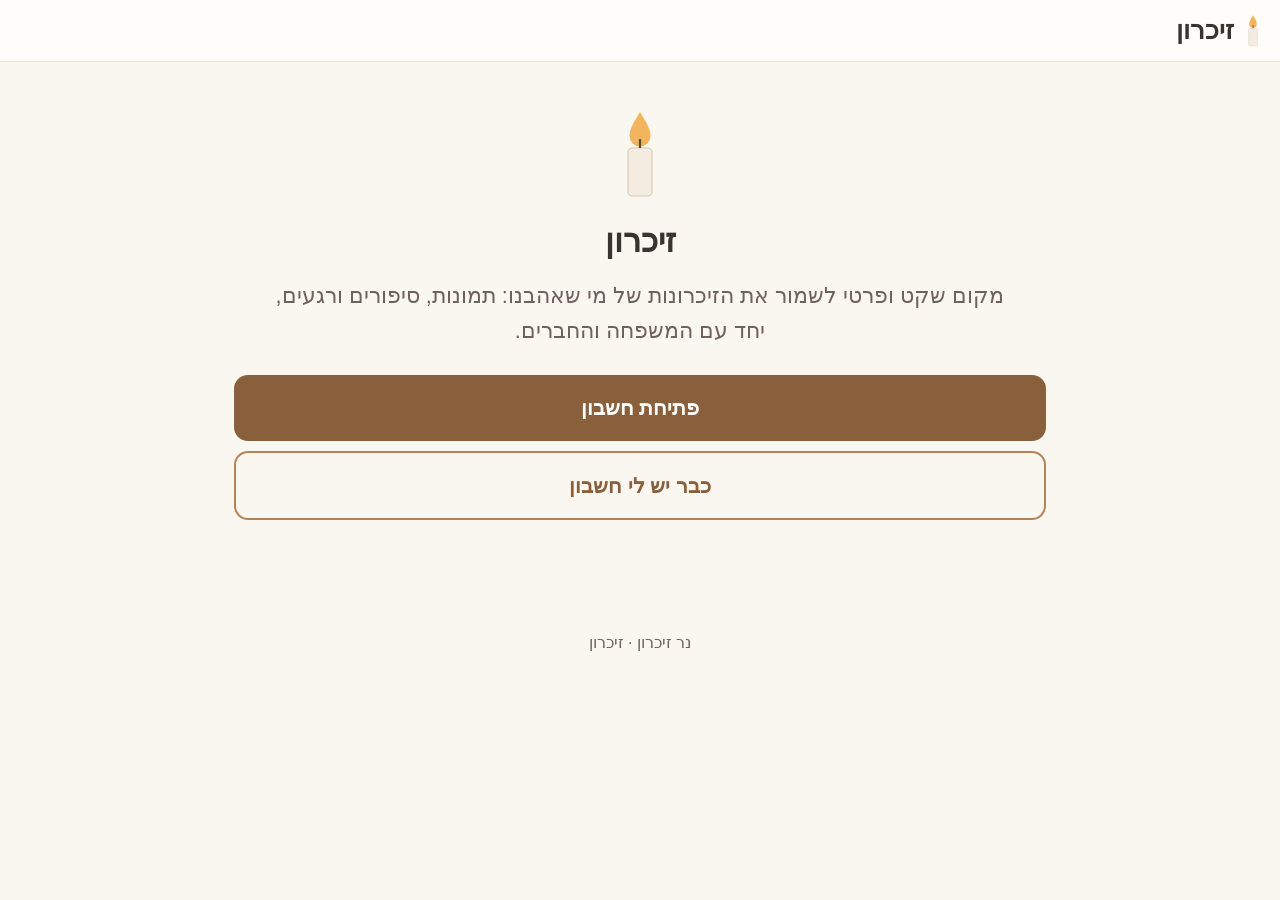
==== index.html @ efe96db2 "Yoyo memory site: frontend + CNAME" ====
<!doctype html>
<html lang="he" dir="rtl">
<head>
<meta charset="utf-8">
<meta name="viewport" content="width=device-width, initial-scale=1">
<meta name="referrer" content="no-referrer">
<meta name="theme-color" content="#faf6f0">
<title>זיכרון</title>
<link rel="icon" href="/favicon.svg" type="image/svg+xml">
<link rel="stylesheet" href="/style.css">
<script src="/config.js"></script>
<script src="/app.js" defer></script>
</head>
<body>
<header class="top">
  <a class="brand" href="#/"><img src="/favicon.svg" alt="" class="brand-candle"><span>זיכרון</span></a>
  <nav id="nav"></nav>
</header>
<main id="app" aria-live="polite"><p class="hint center">טוען...</p></main>
<noscript><p class="center">כדי להשתמש באתר יש להפעיל JavaScript.</p></noscript>
<footer>נר זיכרון · זיכרון</footer>
</body>
</html>
---- style.css ----
:root{--bg:#faf6f0;--card:#fffdf9;--ink:#3b3330;--soft:#6f625b;--accent:#b5835a;--accent-d:#8a5f3c;--line:#ece2d6;--flame:#f2b45c;--wax:#f4ece1;--err:#a8463b;--ok:#4f7a5a}
*{box-sizing:border-box}
html{font-size:19px}
body{margin:0;background:var(--bg);color:var(--ink);font-family:"Assistant","Rubik","Segoe UI","Arial Hebrew",Arial,sans-serif;line-height:1.6}
a{color:var(--accent-d)}
main{max-width:860px;margin:0 auto;padding:16px;min-height:60vh}
header.top{display:flex;align-items:center;justify-content:space-between;gap:12px;padding:10px 16px;background:var(--card);border-bottom:1px solid var(--line);flex-wrap:wrap}
.brand{display:flex;align-items:center;gap:8px;text-decoration:none;color:var(--ink);font-size:1.35rem;font-weight:700}
.brand-candle{width:22px;height:35px}
nav{display:flex;gap:16px;align-items:center}
footer{text-align:center;color:var(--soft);padding:28px 16px;font-size:.85rem}
h1{font-size:1.7rem;line-height:1.3;margin:.3em 0 .5em}
h2{font-size:1.3rem}
.center{text-align:center}
.candle{width:60px;height:96px}
.candle .flame{fill:var(--flame);transform-origin:20px 22px;animation:flick 3s ease-in-out infinite}
.candle .wax{fill:var(--wax);stroke:#e2d3c1}
.candle .wick{stroke:#5a4a40;stroke-width:1.5}
@keyframes flick{0%,100%{transform:scale(1)}50%{transform:scale(1.06,.95)}}
@media (prefers-reduced-motion:reduce){.candle .flame{animation:none}}
.hero{text-align:center;padding:28px 8px}
.hero.small{padding:8px}
.lead{font-size:1.15rem;color:var(--soft);max-width:34em;margin:0 auto 1.2em}
.card{background:var(--card);border:1px solid var(--line);border-radius:18px;padding:20px;margin:0 0 18px;box-shadow:0 2px 10px rgba(80,60,40,.05)}
.narrow{max-width:520px;margin-inline:auto}
label{display:block;margin:0 0 14px;font-weight:600}
input,textarea{display:block;width:100%;margin-top:6px;font:inherit;font-weight:400;padding:12px 14px;border:1.5px solid #d9cbbb;border-radius:12px;background:#fff;color:var(--ink)}
input:focus,textarea:focus{outline:3px solid #ecd2b5;border-color:var(--accent)}
input[type=file]{padding:10px;background:var(--wax)}
.row{display:flex;gap:12px}.row label{flex:1;min-width:0}
.btn{display:inline-block;background:var(--accent-d);color:#fff;border:0;border-radius:14px;padding:12px 20px;font:inherit;font-weight:700;text-decoration:none;cursor:pointer;margin:4px 0;text-align:center}
.btn:hover{background:#74502f}
.btn:disabled{opacity:.6;cursor:wait}
.btn.big{display:block;width:100%;padding:16px;font-size:1.1rem;margin:10px 0}
.btn.ghost{background:transparent;color:var(--accent-d);border:2px solid var(--accent)}
.btn.small{font-size:.85rem;padding:8px 12px}
button.link{background:none;border:0;color:var(--accent-d);font:inherit;text-decoration:underline;cursor:pointer;padding:0}
.msg{padding:12px 14px;border-radius:12px;font-weight:600}
.msg.err{background:#f8e6e2;color:var(--err)}
.msg.ok{background:#e5f0e7;color:var(--ok)}
.hint{color:var(--soft)}
.preview{max-width:100%;max-height:260px;border-radius:12px;margin:0 0 12px;display:block}
.copy{direction:ltr;text-align:left;font-size:.85rem}
.mlist{list-style:none;padding:0;display:grid;gap:14px;grid-template-columns:repeat(auto-fill,minmax(220px,1fr))}
.mcard{display:flex;flex-direction:column;align-items:center;text-decoration:none;color:var(--ink);background:var(--card);border:1px solid var(--line);border-radius:18px;padding:16px}
.avatar{width:120px;height:120px;border-radius:50%;object-fit:cover;display:flex;align-items:center;justify-content:center;background:var(--wax);overflow:hidden}
.avatar .candle{width:40px;height:64px}
.avatar.big{width:170px;height:170px;border:5px solid #fff;box-shadow:0 3px 14px rgba(80,60,40,.15)}
.mname{font-weight:700;font-size:1.15rem;margin-top:8px}
.years{color:var(--soft);margin:0}
.mhead{display:flex;flex-direction:column;align-items:center;text-align:center;gap:10px;padding:10px 0}
.mhead h1{margin:0}
.bio{font-size:1.05rem;text-align:center;max-width:36em;margin:0 auto 14px;white-space:pre-line}
.actions{display:grid;gap:8px;margin-bottom:12px}
.actions .btn{margin:0}
.tabs{display:flex;gap:8px;margin:16px 0;justify-content:center;flex-wrap:wrap}
.tab{padding:10px 18px;border-radius:999px;background:var(--wax);text-decoration:none;color:var(--ink);font-weight:600;border:0;font:inherit;cursor:pointer}
.tab.on{background:var(--accent-d);color:#fff}
.year{border-inline-start:3px solid var(--line);padding-inline-start:16px;margin-inline-start:6px}
.ylabel{position:relative;color:var(--accent-d);margin:18px 0 10px}
.ylabel::before{content:"";position:absolute;inset-inline-start:-25px;top:.45em;width:15px;height:15px;border-radius:50%;background:var(--flame);box-shadow:0 0 10px var(--flame)}
.yitems{display:grid;gap:14px}
.item{background:var(--card);border:1px solid var(--line);border-radius:16px;padding:14px;margin:0}
.item img{width:100%;border-radius:10px;display:block;max-height:520px;object-fit:contain;background:#f3ece3}
.item h3{margin:0 0 4px}
.story .text{white-space:pre-line}
.meta{color:var(--soft);font-size:.85rem;margin:4px 0}
figcaption{margin-top:8px}
.members{padding-inline-start:20px}
@media (min-width:700px){.actions{grid-template-columns:1fr 1fr auto}.yitems{grid-template-columns:1fr 1fr}.story{grid-column:1/-1}}
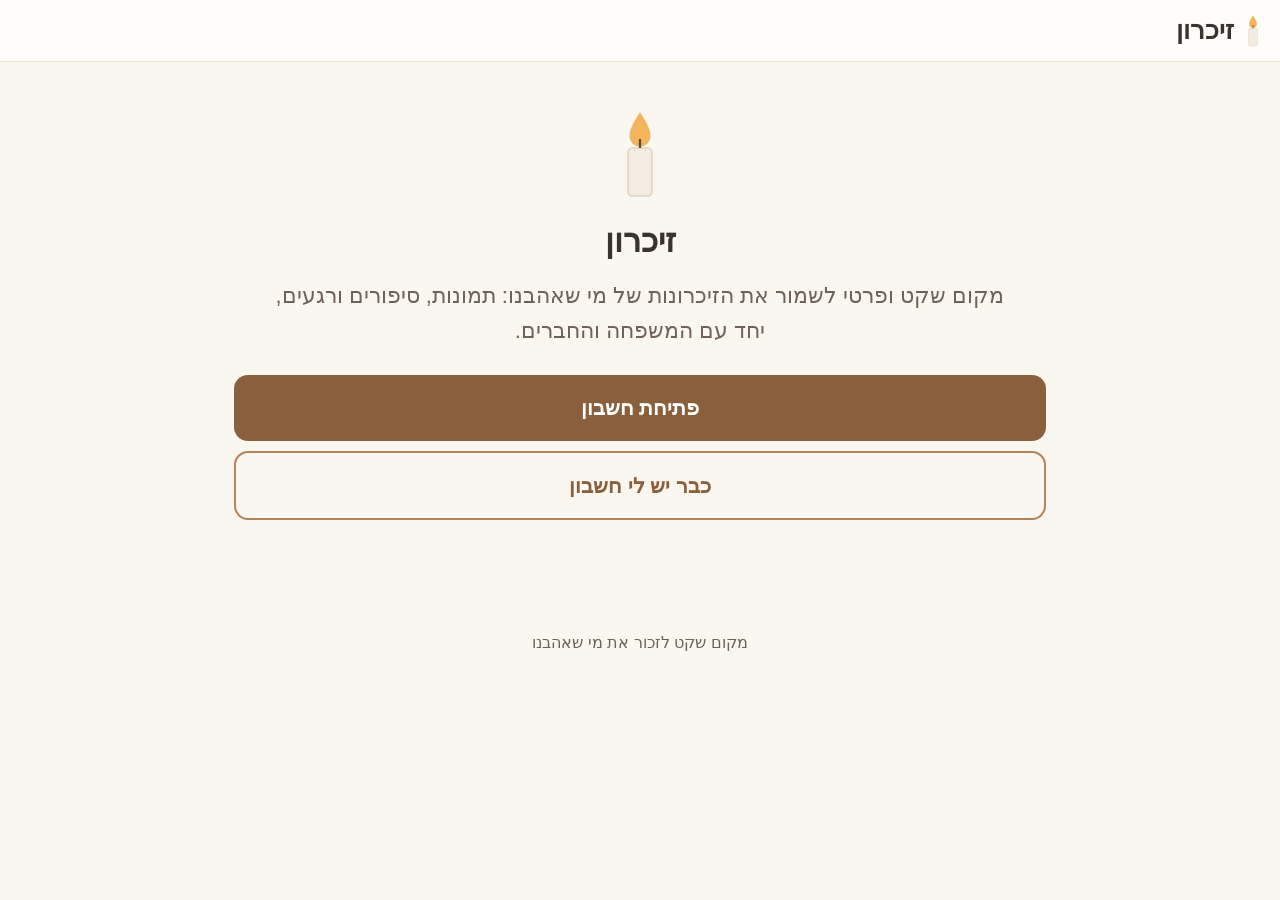
==== commit a9fd42aa: "Footer: drop repeated 'זיכרון' (Tami's feedback) Co-Authored-By: Claude Opus 5.5 <noreply@anthropic." ====
--- a/index.html
+++ b/index.html
@@ -18,6 +18,6 @@
 </header>
 <main id="app" aria-live="polite"><p class="hint center">טוען...</p></main>
 <noscript><p class="center">כדי להשתמש באתר יש להפעיל JavaScript.</p></noscript>
-<footer>נר זיכרון · זיכרון</footer>
+<footer>מקום שקט לזכור את מי שאהבנו</footer>
 </body>
 </html>
